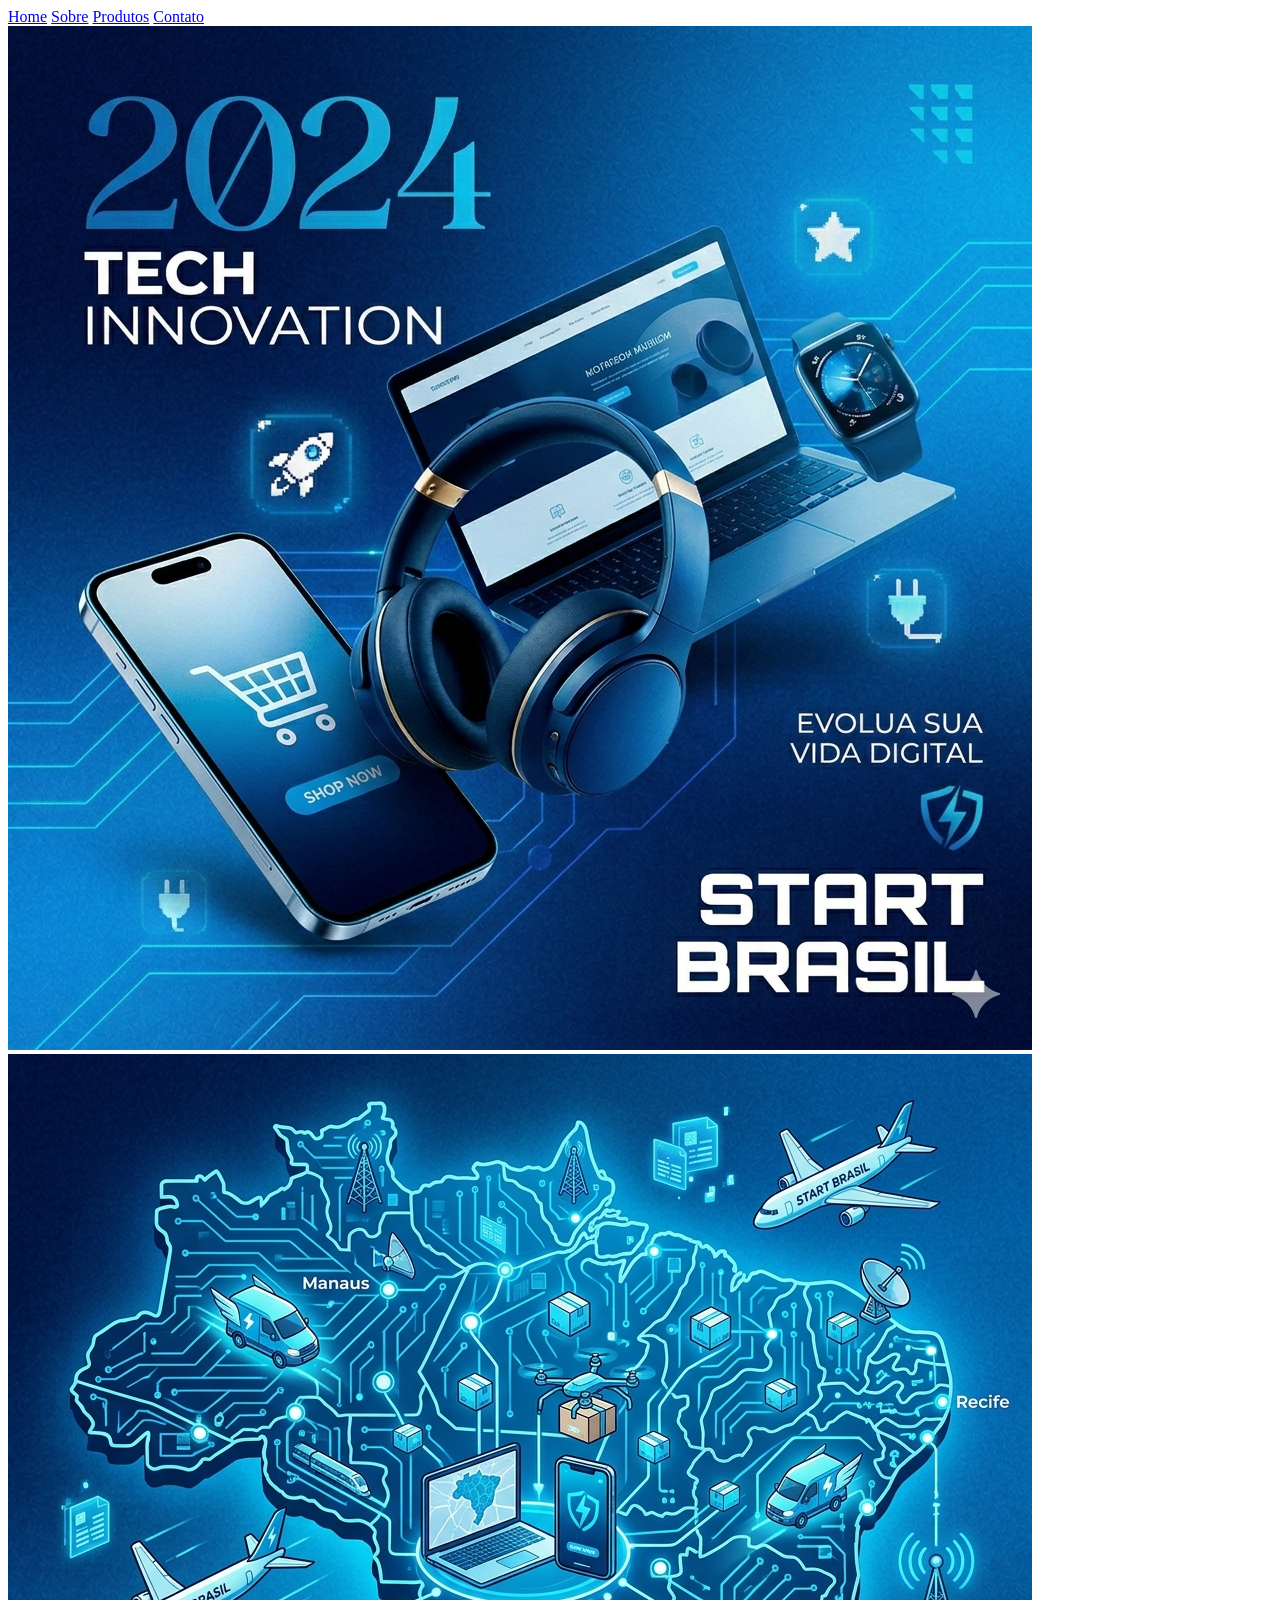
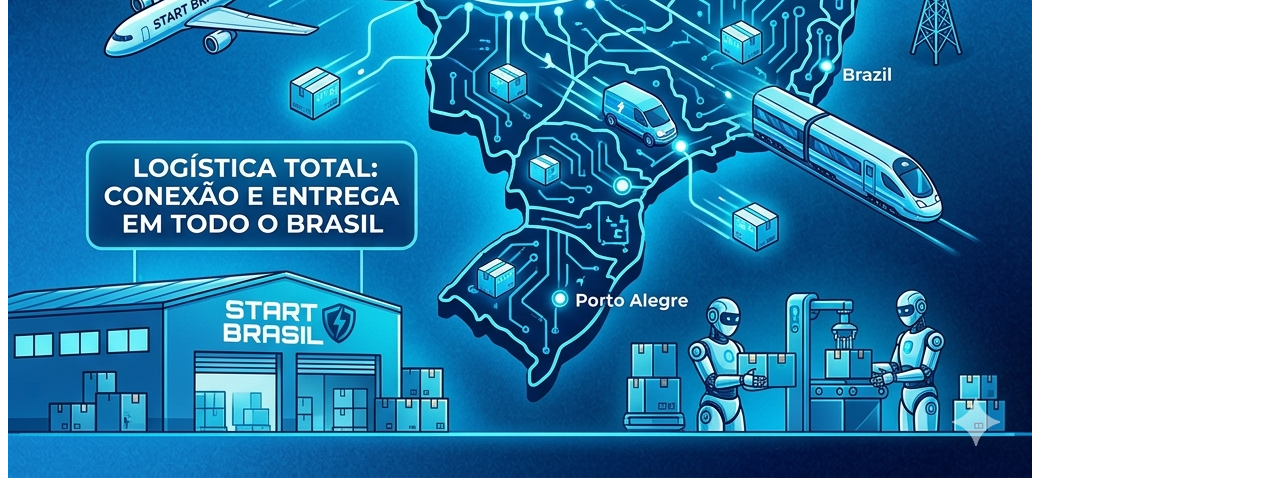
==== index.html @ 2f8d74de "Exercicios de Html5" ====
<!DOCTYPE html>
<html lang="pt-br">
<head>
    <meta charset="UTF-8">
    <meta name="viewport" content="width=device-width, initial-scale=1.0">
    <link rel="stylesheet" href="style.css">
    <title>Start Brasil</title>
</head>
<body>

    <div id="barraNavegação"> 
        <a href="index.html" target="minhaLoja" rel="noopener noreferrer">Home</a>
        <a href="sobre.html" target="minhaLoja" rel="noopener noreferrer">Sobre</a>
        <a href="produtos.html" target="minhaLoja" rel="noopener noreferrer">Produtos</a>
        <a href="contato.html" target="minhaLoja" rel="noopener noreferrer">Contato</a>
    </div>
    
    <div>
         <img class="imagem1Home" src="eletronicos.png" alt="Anúncio da Start Brasil mostrando um notebook, smartphone com carrinho de compras, fones de ouvido e smartwatch flutuando sobre um fundo azul tecnológico com o texto '2024 Tech Innovations - Start Brasil' em destaque.">


    </div>
   

    <div>
         <img src="logistica.png" alt="">

    </div>
   

    

</body>
</html>
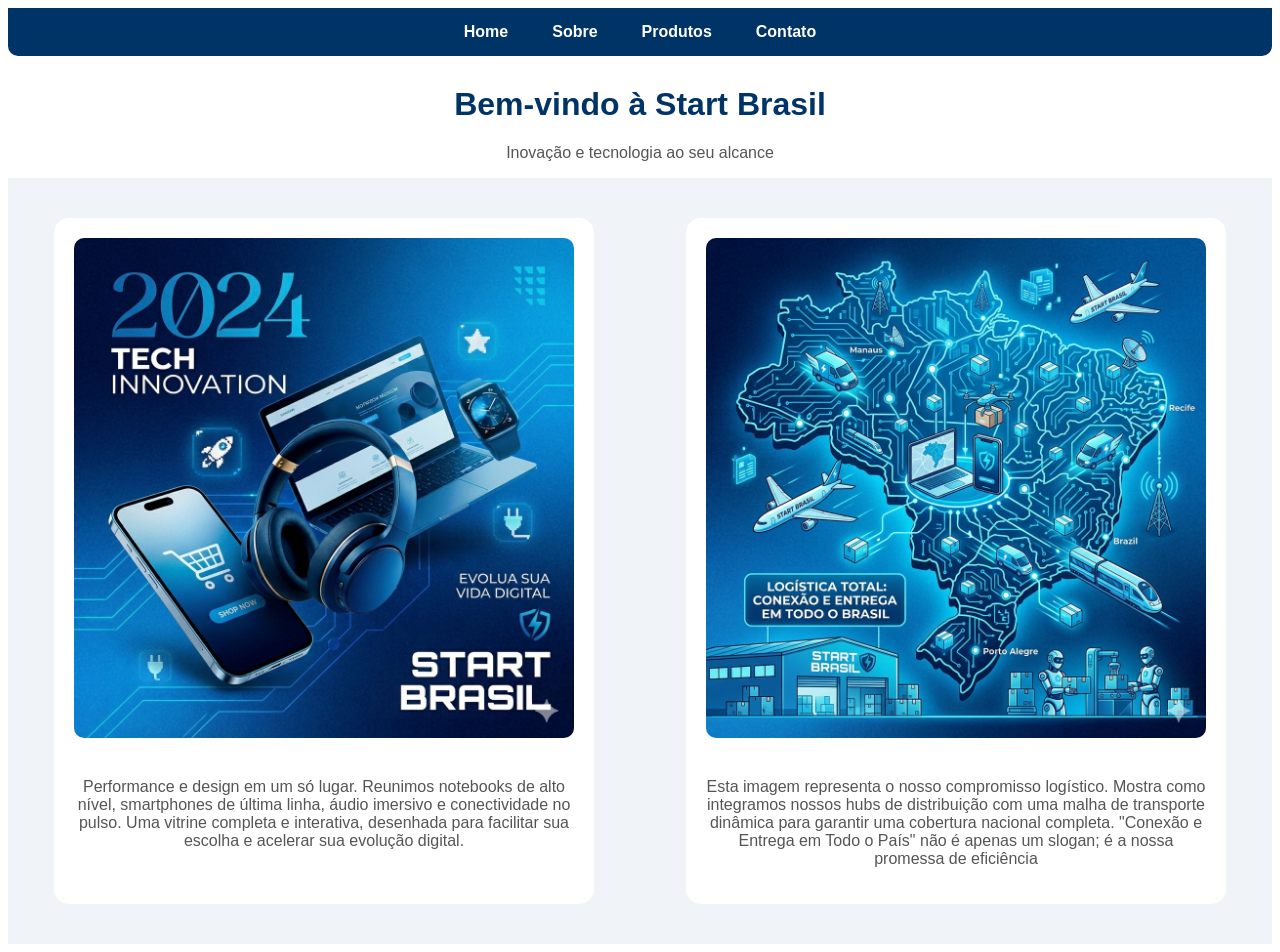
==== commit bec6b818: "centralização das imagens estilização dos links e da barra inicial" ====
--- a/index.html
+++ b/index.html
@@ -15,18 +15,28 @@
         <a href="contato.html" target="minhaLoja" rel="noopener noreferrer">Contato</a>
     </div>
     
-    <div>
-         <img class="imagem1Home" src="eletronicos.png" alt="Anúncio da Start Brasil mostrando um notebook, smartphone com carrinho de compras, fones de ouvido e smartwatch flutuando sobre um fundo azul tecnológico com o texto '2024 Tech Innovations - Start Brasil' em destaque.">
+         <h1>Bem-vindo à Start Brasil</h1>
+        <p>Inovação e tecnologia ao seu alcance</p>
 
+    <div id="banner">
+        
+        <div>
+             <img class="imagemHome" src="eletronicos.png" alt="Anúncio da Start Brasil mostrando um notebook, smartphone com carrinho de compras, fones de ouvido e smartwatch flutuando sobre um fundo azul tecnológico com o texto '2024 Tech Innovations - Start Brasil' em destaque.">
+            <p>Performance e design em um só lugar. Reunimos notebooks de alto nível, smartphones de última linha, áudio imersivo e conectividade no pulso.
+                Uma vitrine completa e interativa, desenhada para facilitar sua escolha e acelerar sua evolução digital.</p>
+
+        </div>
+    
+
+        <div>
+            <img class="imagemLogistica" src="logistica.png" alt="Ilustração da cobertura nacional da logística Start Brasil, mostrando o mapa do Brasil com rotas de entrega aérea e terrestre integradas e dinâmicas.">
+            <p>Esta imagem representa o nosso compromisso logístico. Mostra como integramos nossos hubs de distribuição
+                com uma malha de transporte dinâmica para garantir uma cobertura nacional completa.
+                "Conexão e Entrega em Todo o País" não é apenas um slogan; é a nossa promessa de eficiência</p>
+
+        </div>
 
     </div>
-   
-
-    <div>
-         <img src="logistica.png" alt="">
-
-    </div>
-   
 
     
 
--- a/style.css
+++ b/style.css
@@ -0,0 +1,55 @@
+ #barraNavegação {
+    background-color: #003366; /* Azul escuro combinando com a marca */
+    padding: 15px;
+    text-align: center;
+    border-radius: 0 0 10px 10px; /* Arredonda apenas as pontas de baixo */
+}
+
+#barraNavegação a {
+    color: white;
+    text-decoration: none; /* Remove o sublinhado padrão */
+    margin: 0 20px;
+    font-weight: bold;
+    font-family: Arial, sans-serif;
+}
+
+/* Estilo dos Títulos */
+h1 {
+    text-align: center;
+    color: #003366;
+    font-family: 'Segoe UI', sans-serif;
+    margin-top: 30px;
+}
+
+p {
+    text-align: center;
+    color: #555;
+    font-family: 'Segoe UI', sans-serif;
+}
+ 
+ #banner {
+        display: flex;
+        justify-content: space-around;
+        gap: 40px;
+        padding: 40px 20px;
+        background-color: #f0f4f8;
+        font-family: 'Segoe UI', Tahoma, Geneva, Verdana, sans-serif;
+    }
+
+ #banner > div {
+        flex: 1;
+        min-width: 300px; /* Garante que não fiquem esmagados */
+        max-width: 500px;
+        background: white;
+        padding: 20px;
+        border-radius: 15px;
+        text-align: center;
+    }
+
+.imagemHome, .imagemLogistica {
+        width: 100%;
+        height: auto;
+        border-radius: 10px;
+        margin-bottom: 20px;
+    }
+
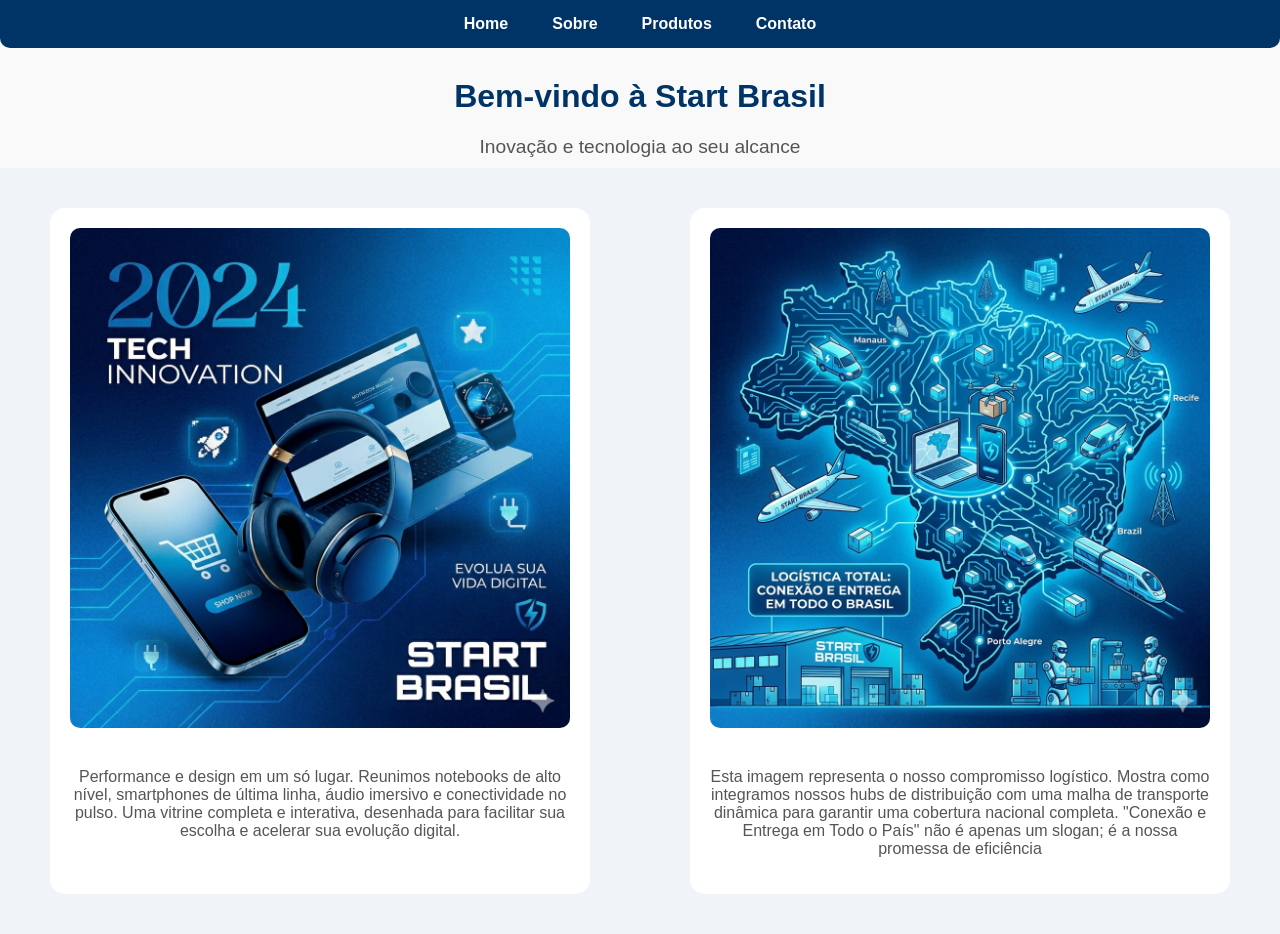
==== commit c0f1967f: "finalização da pagina home e pagina sobre" ====
--- a/index.html
+++ b/index.html
@@ -9,14 +9,14 @@
 <body>
 
     <div id="barraNavegação"> 
-        <a href="index.html" target="minhaLoja" rel="noopener noreferrer">Home</a>
-        <a href="sobre.html" target="minhaLoja" rel="noopener noreferrer">Sobre</a>
-        <a href="produtos.html" target="minhaLoja" rel="noopener noreferrer">Produtos</a>
-        <a href="contato.html" target="minhaLoja" rel="noopener noreferrer">Contato</a>
+        <a href="index.html" rel="noopener noreferrer">Home</a>
+        <a href="sobre.html" rel="noopener noreferrer">Sobre</a>
+        <a href="produtos.html" rel="noopener noreferrer">Produtos</a>
+        <a href="contato.html" rel="noopener noreferrer">Contato</a>
     </div>
     
          <h1>Bem-vindo à Start Brasil</h1>
-        <p>Inovação e tecnologia ao seu alcance</p>
+        <p class="subtitulo">Inovação e tecnologia ao seu alcance</p>
 
     <div id="banner">
         
--- a/style.css
+++ b/style.css
@@ -1,3 +1,9 @@
+ body {
+    margin: 0;
+    padding: 0;
+    background-color: #f9f9f9; /* Cor de fundo suave */
+}
+ 
  #barraNavegação {
     background-color: #003366; /* Azul escuro combinando com a marca */
     padding: 15px;
@@ -11,6 +17,7 @@
     margin: 0 20px;
     font-weight: bold;
     font-family: Arial, sans-serif;
+    width: 100%;
 }
 
 /* Estilo dos Títulos */
@@ -25,6 +32,12 @@
     text-align: center;
     color: #555;
     font-family: 'Segoe UI', sans-serif;
+}
+
+.subtitulo {
+    font-style: bold;
+    font-size: 1.2em;
+    margin-bottom: 10px;
 }
  
  #banner {
@@ -53,3 +66,31 @@
         margin-bottom: 20px;
     }
 
+#sobre{
+    margin: 0 auto;
+    padding: 20px;
+}
+
+#missaoValores, #oqueFazemos {
+        display: grid;
+        grid-template-columns: 300px 1fr; /* Coluna para ícones e coluna para texto */
+        align-items: center;
+        margin-bottom: 50px;
+        text-align: left;
+        justify-content: space-around;
+        gap: 40px;
+        padding: 40px 20px;
+        background-color: #e8f0fe;
+        font-family: 'Segoe UI', Tahoma, Geneva, Verdana, sans-serif;
+        gap: 30px;
+
+
+    }
+
+#missaoValores p, #oqueFazemos ul {
+        margin: 0;
+        color: #555;
+        line-height: 1.6;
+    }
+
+
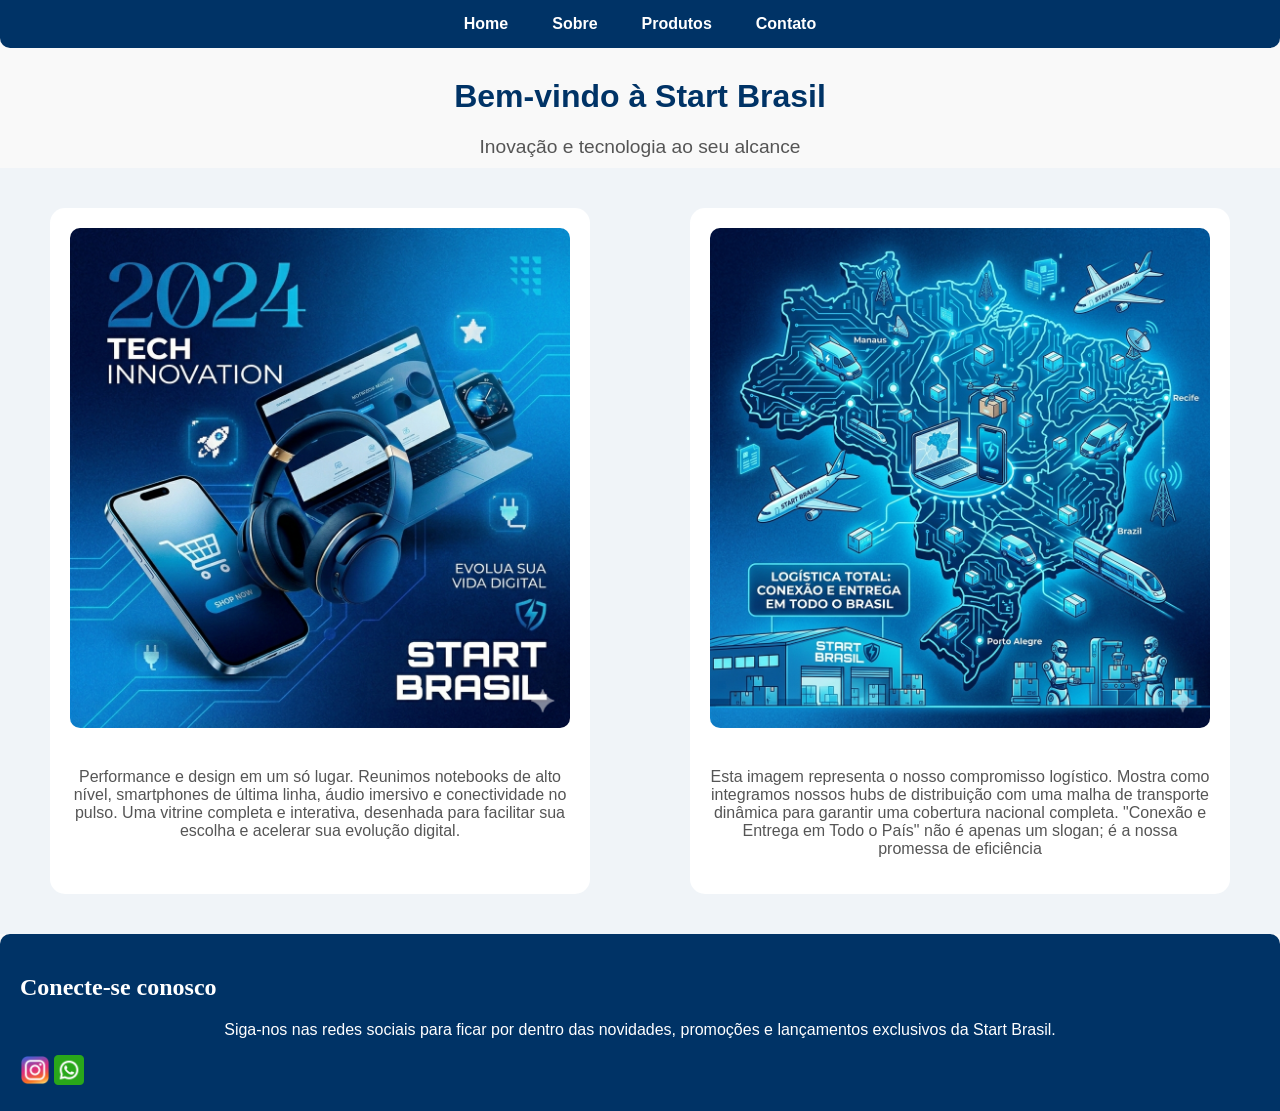
==== commit 7e22905d: "links de redes socias adicionados" ====
--- a/index.html
+++ b/index.html
@@ -38,6 +38,17 @@
 
     </div>
 
+    <div id="redesSociais">
+        <h2>Conecte-se conosco</h2>
+        <p>Siga-nos nas redes sociais para ficar por dentro das novidades, promoções e lançamentos exclusivos da Start Brasil.</p>
+        <div class="iconesRedes">
+            <a href="https://www.instagram.com/StartBrasil" target="_blank" rel="noopener noreferrer">
+                <img src="instagram.png" alt="Ícone do Instagram"></a>
+            <a href="https://web.whatsapp.com/" target="_blank" rel="noopener noreferrer">
+                <img src="whatsapp.png" alt="Ícone do WhatsApp"></a>
+        </div>
+    </div>
+
     
 
 </body>
--- a/style.css
+++ b/style.css
@@ -41,29 +41,29 @@
 }
  
  #banner {
-        display: flex;
-        justify-content: space-around;
-        gap: 40px;
-        padding: 40px 20px;
-        background-color: #f0f4f8;
-        font-family: 'Segoe UI', Tahoma, Geneva, Verdana, sans-serif;
+    display: flex;
+    justify-content: space-around;
+    gap: 40px;
+    padding: 40px 20px;
+    background-color: #f0f4f8;
+    font-family: 'Segoe UI', Tahoma, Geneva, Verdana, sans-serif;
     }
 
  #banner > div {
-        flex: 1;
-        min-width: 300px; /* Garante que não fiquem esmagados */
-        max-width: 500px;
-        background: white;
-        padding: 20px;
-        border-radius: 15px;
-        text-align: center;
+    flex: 1;
+    min-width: 300px; /* Garante que não fiquem esmagados */
+    max-width: 500px;
+    background: white;
+    padding: 20px;
+    border-radius: 15px;
+    text-align: center;
     }
 
 .imagemHome, .imagemLogistica {
-        width: 100%;
-        height: auto;
-        border-radius: 10px;
-        margin-bottom: 20px;
+    width: 100%;
+    height: auto;
+    border-radius: 10px;
+    margin-bottom: 20px;
     }
 
 #sobre{
@@ -72,25 +72,56 @@
 }
 
 #missaoValores, #oqueFazemos {
-        display: grid;
-        grid-template-columns: 300px 1fr; /* Coluna para ícones e coluna para texto */
-        align-items: center;
-        margin-bottom: 50px;
-        text-align: left;
-        justify-content: space-around;
-        gap: 40px;
-        padding: 40px 20px;
-        background-color: #e8f0fe;
-        font-family: 'Segoe UI', Tahoma, Geneva, Verdana, sans-serif;
-        gap: 30px;
+    display: grid;
+    grid-template-columns: 300px 1fr; /* Coluna para ícones e coluna para texto */
+    align-items: center;
+    margin-bottom: 50px;
+    text-align: left;
+    justify-content: space-around;
+    gap: 40px;
+    padding: 40px 20px;
+    background-color: #e8f0fe;
+    font-family: 'Segoe UI', Tahoma, Geneva, Verdana, sans-serif;
+    gap: 30px;
 
 
     }
 
 #missaoValores p, #oqueFazemos ul {
-        margin: 0;
-        color: #555;
-        line-height: 1.6;
+    margin: 0;
+    color: #555;
+    line-height: 1.6;
     }
 
+#redesSociais {
+    /* display: flex; */
+    justify-content: center;
+    gap: 30px;
+    padding: 20px;
+    background-color: #003366;
+    border-radius: 10px 10px 0 0; /* Arredonda apenas as pontas de cima */
+    color: white;
+}
 
+#redesSociais p {
+    color: white;
+    text-decoration: none;
+    font-size: 1.0em;
+}
+
+#redesSociais a {
+    color: rgb(243, 255, 134);
+    text-decoration: none;
+    font-size: 1.5em;
+}
+
+#redesSociais img {
+    width: 30px;
+    height: 30px;
+}
+
+#iconesRedes {
+    gap: 20px;
+    margin: 0 auto;
+    text-align: center;
+}
